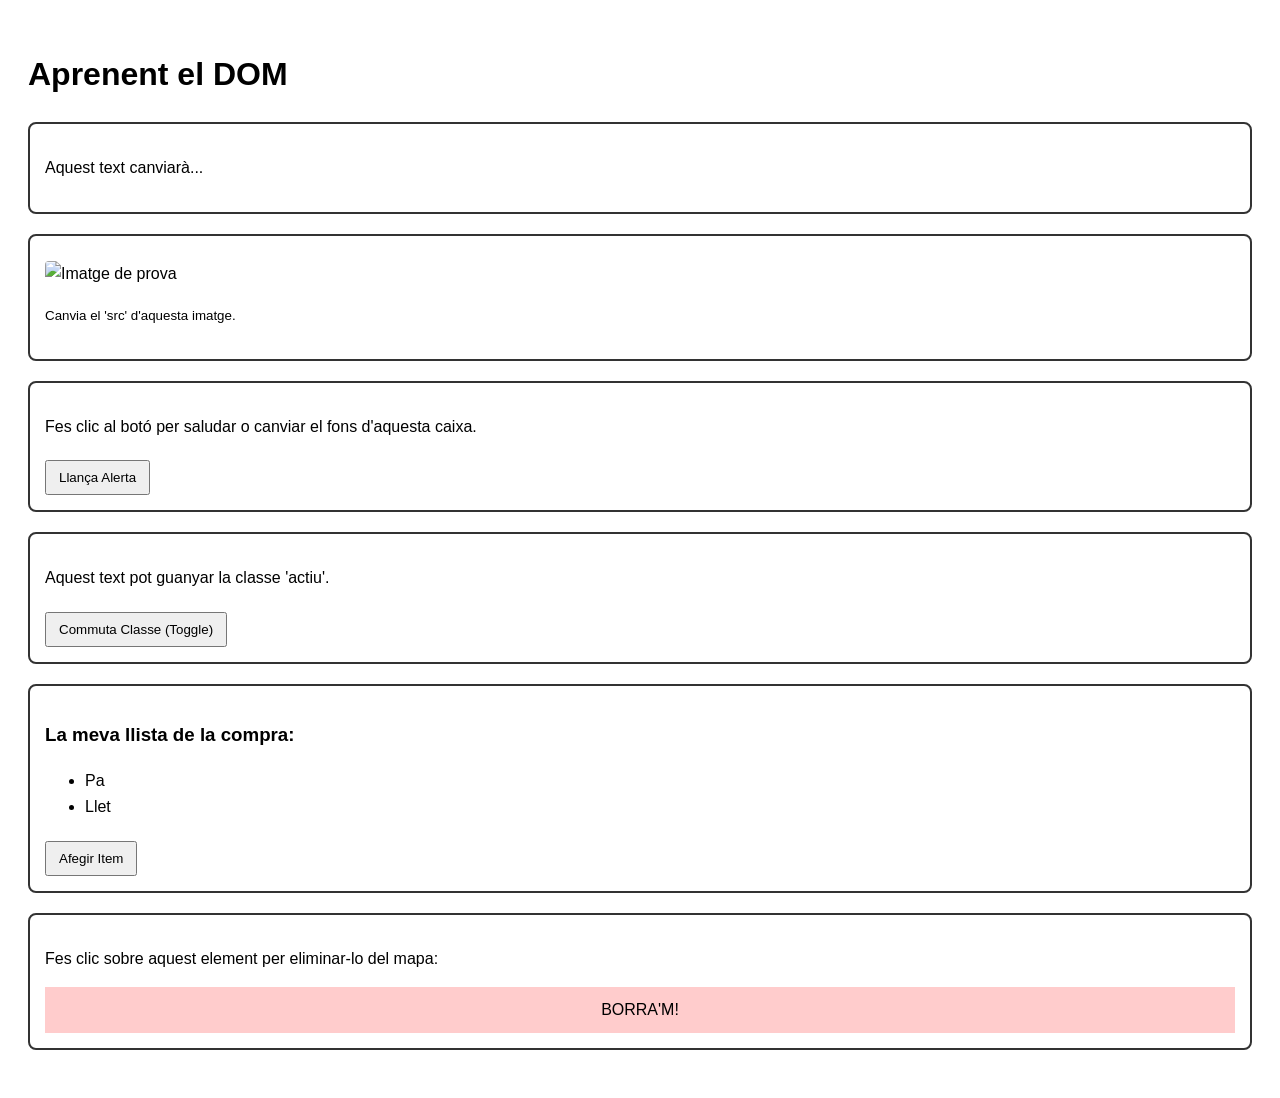
==== index.html @ 963dd667 "Cambio del archivo a index" ====
<!DOCTYPE html>
<html lang="ca">
<head>
    <meta charset="UTF-8">
    <meta name="viewport" content="width=device-width, initial-scale=1.0">
    <title>Exercicis pràctics de DOM</title>
    <style>
        body { font-family: sans-serif; padding: 20px; line-height: 1.6; transition: background 0.3s; }
        .caixa { border: 2px solid #333; padding: 15px; margin-bottom: 20px; border-radius: 8px; }
        .actiu { background-color: #ffd700; font-weight: bold; border-color: #ffa500; }
        .dark-mode { background-color: #2c3e50; color: white; }
        img { display: block; margin-top: 10px; border-radius: 4px; }
        button { cursor: pointer; padding: 8px 12px; margin-top: 5px; }
    </style>
</head>
<body>

    <h1 id="titol-principal">Aprenent el DOM</h1>

    <div class="caixa">
        <p id="paragraf-hola">Aquest text canviarà...</p>
    </div>

    <div class="caixa">
        <img id="imatge-canviant" src="https://via.placeholder.com/150/cccccc" alt="Imatge de prova" width="150">
        <p><small>Canvia el 'src' d'aquesta imatge.</small></p>
    </div>

    <div class="caixa" id="caixa-estil">
        <p>Fes clic al botó per saludar o canviar el fons d'aquesta caixa.</p>
        <button id="boto-alerta">Llança Alerta</button>
    </div>

    <div class="caixa">
        <p id="text-classe">Aquest text pot guanyar la classe 'actiu'.</p>
        <button id="boto-toggle">Commuta Classe (Toggle)</button>
    </div>

    <div class="caixa">
        <h3>La meva llista de la compra:</h3>
        <ul id="llista-compra">
            <li>Pa</li>
            <li>Llet</li>
        </ul>
        <button id="boto-afegir">Afegir Item</button>
    </div>

    <div class="caixa">
        <p>Fes clic sobre aquest element per eliminar-lo del mapa:</p>
        <div id="element-eliminar" style="background: #ffcccc; padding: 10px; cursor: pointer; text-align: center;">
            BORRA'M!
        </div>
    </div>

    <script>
        // Els alumnes poden començar a escriure aquí sota:
        console.log("DOM carregat i a punt!");
        
    </script>
    <script type="text/javascript" src="RA3Ex7-AwaGikineh.js"><script/>
</body>
</html>
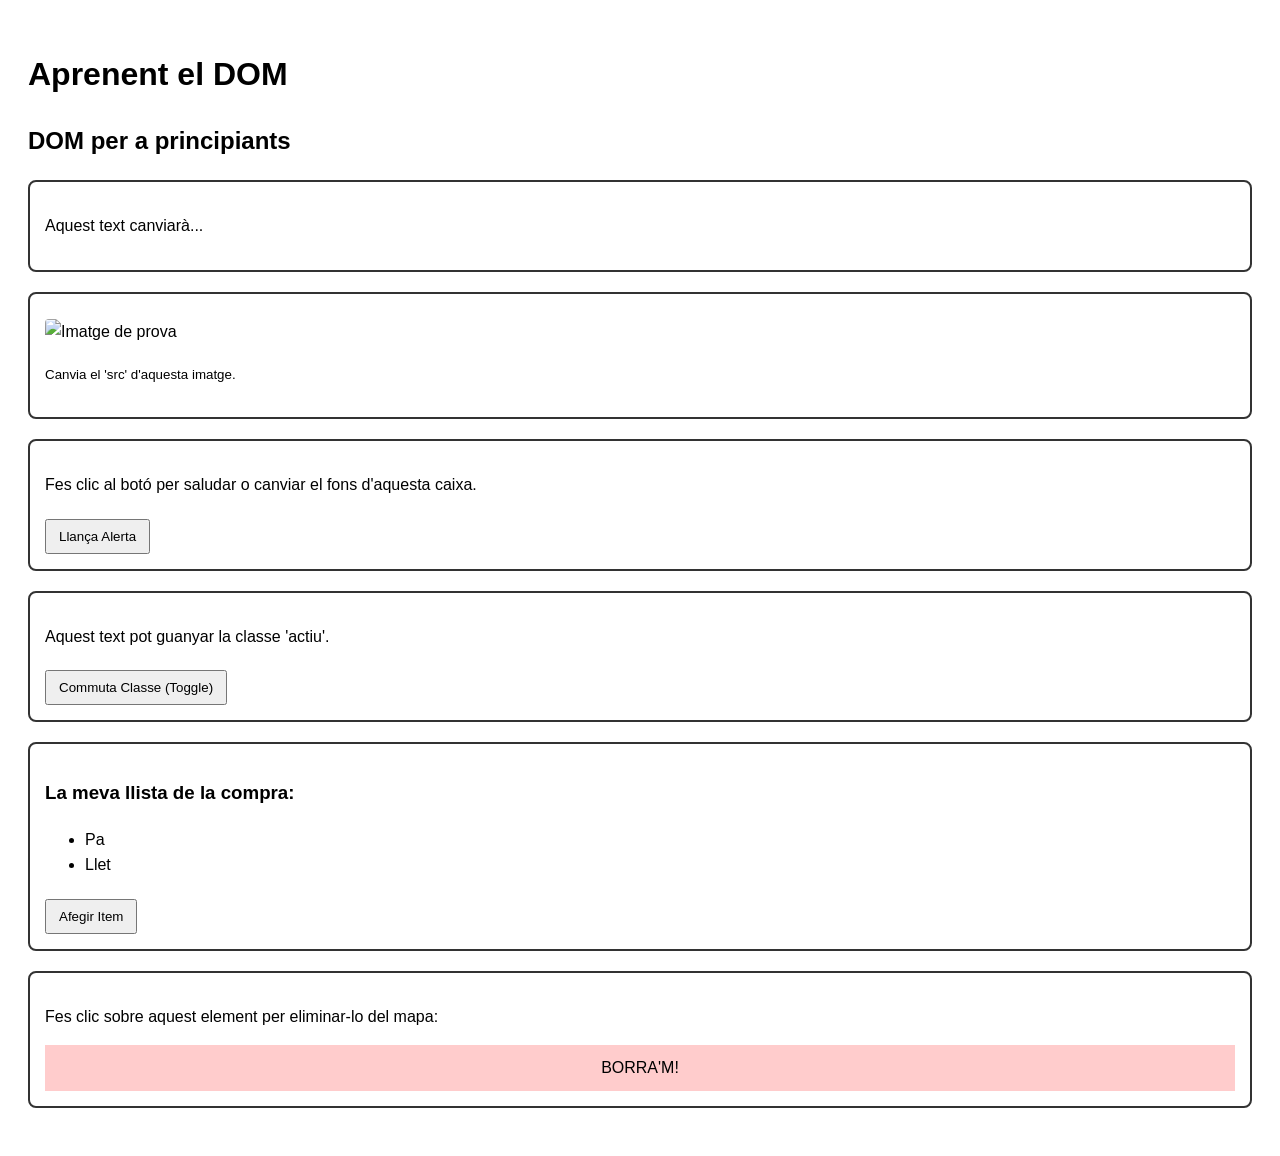
==== commit e9d8307f: "subtitol descriptiu" ====
--- a/index.html
+++ b/index.html
@@ -16,6 +16,7 @@
 <body>
 
     <h1 id="titol-principal">Aprenent el DOM</h1>
+    <h2 id="subtitol">DOM per a principiants</h2>
 
     <div class="caixa">
         <p id="paragraf-hola">Aquest text canviarà...</p>
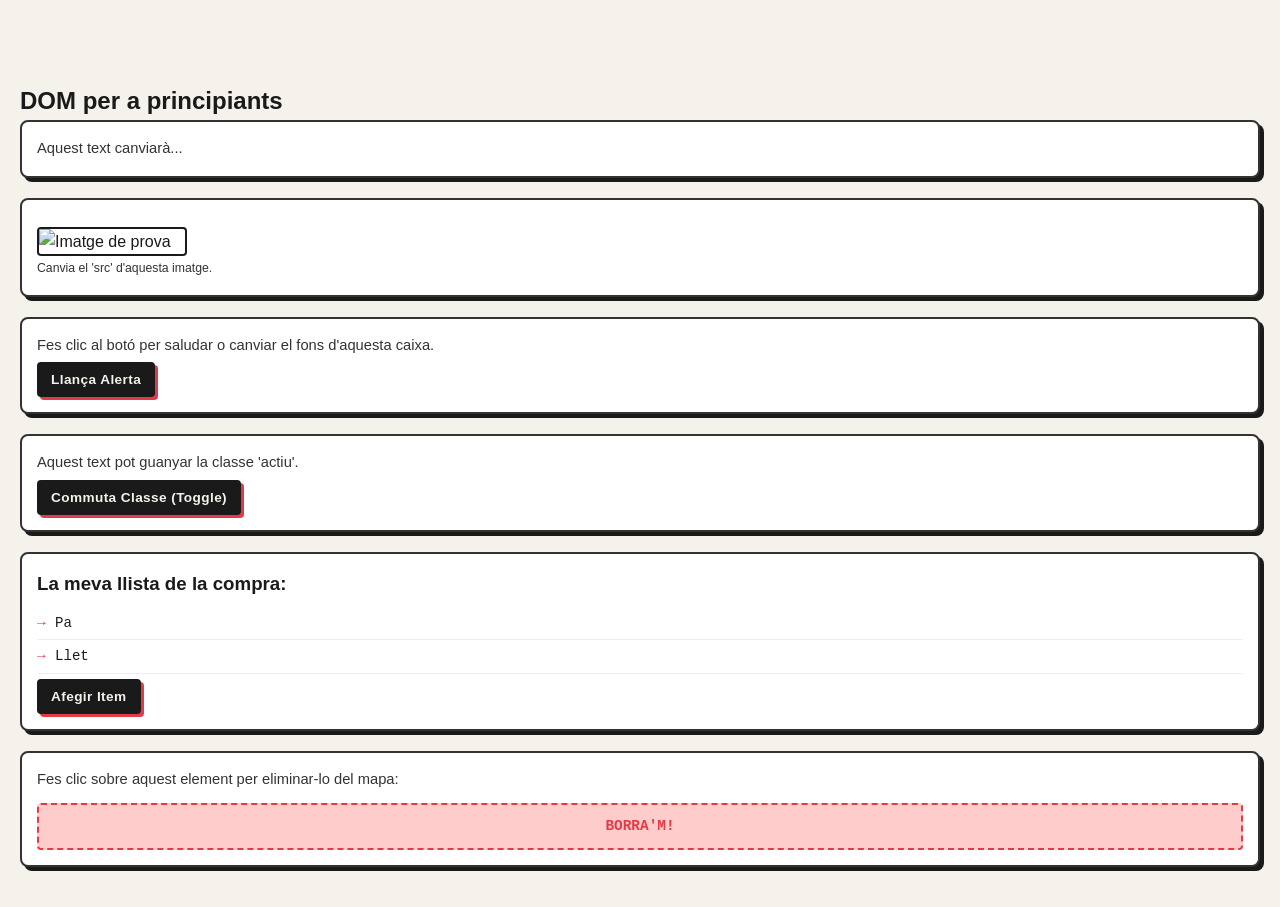
==== commit 5996e07a: "modificaion css" ====
--- a/index.html
+++ b/index.html
@@ -4,6 +4,8 @@
     <meta charset="UTF-8">
     <meta name="viewport" content="width=device-width, initial-scale=1.0">
     <title>Exercicis pràctics de DOM</title>
+    <link rel="stylesheet" href="style.css">
+</head>
     <style>
         body { font-family: sans-serif; padding: 20px; line-height: 1.6; transition: background 0.3s; }
         .caixa { border: 2px solid #333; padding: 15px; margin-bottom: 20px; border-radius: 8px; }
--- a/style.css
+++ b/style.css
@@ -0,0 +1,207 @@
+:root {
+    --bg: #f5f2eb;
+    --text: #1a1a1a;
+    --accent: #e63946;
+    --accent2: #457b9d;
+    --card-bg: #ffffff;
+    --border: #1a1a1a;
+    --mono: 'JetBrains Mono', monospace;
+    --sans: 'Syne', sans-serif;
+    --radius: 4px;
+    --shadow: 4px 4px 0px var(--border);
+}
+
+*, *::before, *::after { box-sizing: border-box; margin: 0; padding: 0; }
+
+body {
+    font-family: var(--sans);
+    background-color: var(--bg);
+    color: var(--text);
+    line-height: 1.6;
+    min-height: 100vh;
+}
+
+#site-header {
+    background-color: var(--text);
+    color: #f5f2eb;
+    padding: 48px 32px 40px;
+    border-bottom: 3px solid var(--accent);
+}
+
+.header-inner { max-width: 860px; margin: 0 auto; }
+
+.badge {
+    font-family: var(--mono);
+    font-size: 0.75rem;
+    background: var(--accent);
+    color: white;
+    padding: 3px 10px;
+    border-radius: 2px;
+    letter-spacing: 0.1em;
+    text-transform: uppercase;
+    display: inline-block;
+    margin-bottom: 16px;
+}
+
+#titol-principal {
+    font-size: clamp(2rem, 5vw, 3.5rem);
+    font-weight: 800;
+    line-height: 1.1;
+    letter-spacing: -0.02em;
+    color: #f5f2eb; 
+}
+
+.subtitle {
+    font-family: var(--mono);
+    font-size: 0.85rem;
+    opacity: 0.6;
+    margin-top: 10px;
+}
+
+main {
+    max-width: 860px;
+    margin: 40px auto;
+    padding: 0 24px;
+    display: grid;
+    grid-template-columns: repeat(auto-fill, minmax(340px, 1fr));
+    gap: 24px;
+}
+
+.caixa {
+    background: var(--card-bg);
+    border: 2px solid var(--border);
+    border-radius: var(--radius);
+    padding: 28px 24px;
+    box-shadow: var(--shadow);
+    position: relative;
+    transition: box-shadow 0.15s, transform 0.15s, background-color 0.3s;
+}
+
+.caixa:hover {
+    transform: translate(-2px, -2px);
+    box-shadow: 6px 6px 0px var(--border);
+}
+
+.ex-label {
+    font-family: var(--mono);
+    font-size: 0.7rem;
+    font-weight: 700;
+    color: var(--accent);
+    letter-spacing: 0.12em;
+    margin-bottom: 6px;
+}
+
+.caixa h2 {
+    font-size: 1.1rem;
+    font-weight: 700;
+    margin-bottom: 12px;
+    border-bottom: 1px dashed #ccc;
+    padding-bottom: 8px;
+}
+
+.caixa p, .caixa .desc { font-size: 0.92rem; color: #333; }
+
+code {
+    font-family: var(--mono);
+    font-size: 0.82em;
+    background: #f0eee8;
+    border: 1px solid #ddd;
+    padding: 1px 5px;
+    border-radius: 3px;
+    color: var(--accent);
+}
+
+button {
+    font-family: var(--sans);
+    font-weight: 700;
+    font-size: 0.85rem;
+    cursor: pointer;
+    padding: 9px 18px;
+    margin-top: 14px;
+    background: var(--text);
+    color: #f5f2eb;
+    border: 2px solid var(--border);
+    border-radius: var(--radius);
+    box-shadow: 3px 3px 0 var(--accent);
+    transition: transform 0.1s, box-shadow 0.1s;
+    letter-spacing: 0.03em;
+}
+
+button:hover {
+    transform: translate(-1px, -1px);
+    box-shadow: 4px 4px 0 var(--accent);
+}
+
+button:active {
+    transform: translate(2px, 2px);
+    box-shadow: 1px 1px 0 var(--accent);
+}
+
+#imatge-canviant {
+    display: block;
+    margin-top: 12px;
+    border: 2px solid var(--border);
+    border-radius: var(--radius);
+    max-width: 100%;
+    height: auto;
+}
+
+#llista-compra {
+    list-style: none;
+    margin-top: 8px;
+}
+
+#llista-compra li {
+    font-family: var(--mono);
+    font-size: 0.88rem;
+    padding: 5px 0 5px 18px;
+    border-bottom: 1px solid #eee;
+    position: relative;
+}
+
+#llista-compra li::before {
+    content: '→';
+    position: absolute;
+    left: 0;
+    color: var(--accent);
+}
+
+.actiu {
+    background-color: #fff3b0;
+    font-weight: 700;
+    color: #b5470a;
+    padding: 4px 8px;
+    border-radius: 3px;
+    border: 1px solid #e0a020;
+    transition: all 0.2s;
+}
+
+#element-eliminar {
+    background: #ffe0e0;
+    border: 2px dashed var(--accent);
+    padding: 16px;
+    cursor: pointer;
+    text-align: center;
+    border-radius: var(--radius);
+    margin-top: 12px;
+    font-family: var(--mono);
+    font-weight: 700;
+    font-size: 0.9rem;
+    color: var(--accent);
+    transition: opacity 0.2s, transform 0.2s;
+}
+
+#element-eliminar:hover {
+    background: #ffd0d0;
+    transform: scale(1.02);
+}
+
+footer {
+    text-align: center;
+    font-family: var(--mono);
+    font-size: 0.75rem;
+    color: #888;
+    padding: 32px 16px 40px;
+    border-top: 1px solid #ddd;
+    margin-top: 24px;
+}
